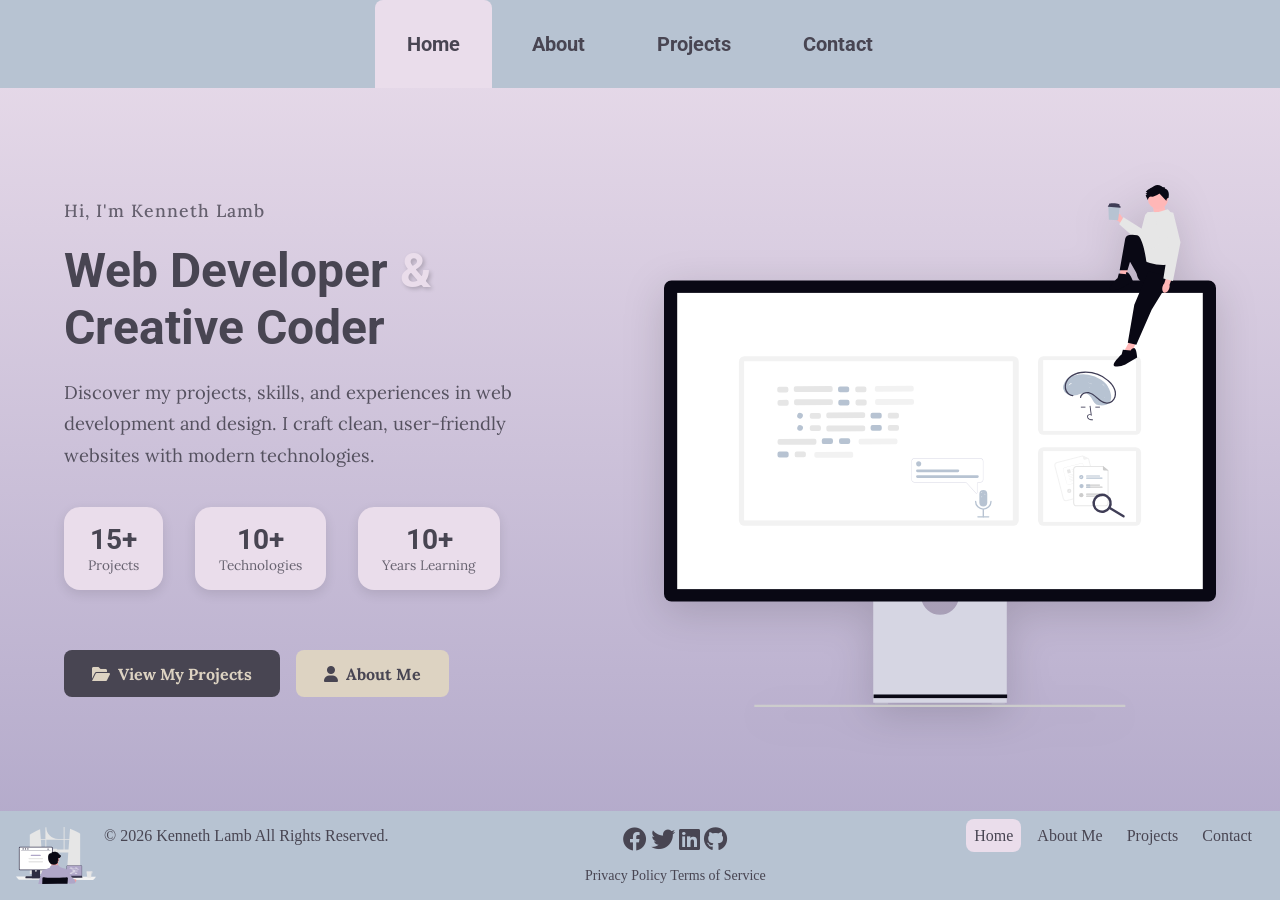
==== index.html @ 03ff116e "init commit" ====
<!DOCTYPE html>
<html lang="en">

<head>
    <meta charset="UTF-8">
    <meta name="viewport" content="width=device-width, initial-scale=1.0">
    <title>Portfolio Site Home</title>
    <link rel="stylesheet" href="./css/styles.css">
    <link rel="preconnect" href="https://fonts.googleapis.com">
    <link rel="preconnect" href="https://fonts.gstatic.com" crossorigin>
    <link href="https://fonts.googleapis.com/css2?family=Lora:ital,wght@0,400..700;1,400..700&family=Roboto:ital,wght@0,100..900;1,100..900&display=swap" rel="stylesheet">
    <link rel="stylesheet" href="https://cdnjs.cloudflare.com/ajax/libs/font-awesome/6.0.0/css/all.min.css">
</head>

<body>
    <nav>
        <ul>
            <li><a href="index.html" class="active">Home</a></li>
            <li><a href="about.html">About</a></li>
            <li><a href="projects.html">Projects</a></li>
            <li><a href="contact.html">Contact</a></li>
        </ul>
    </nav>

    <main>
        <section class="hero-section">
            <div class="hero-content">
                <span class="hero-greeting">Hi, I'm Kenneth Lamb</span>
                <h1 class="hero-title">Web Developer <span class="highlight">&</span> Creative Coder</h1>
                <p class="hero-description">Discover my projects, skills, and experiences in web development and design. I craft clean, user-friendly websites with modern technologies.</p>
                <div class="hero-stats">
                    <div class="stat">
                        <span class="stat-number">15+</span>
                        <span class="stat-label">Projects</span>
                    </div>
                    <div class="stat">
                        <span class="stat-number">10+</span>
                        <span class="stat-label">Technologies</span>
                    </div>
                    <div class="stat">
                        <span class="stat-number">10+</span>
                        <span class="stat-label">Years Learning</span>
                    </div>
                </div>
                <div class="hero-buttons">
                    <a href="projects.html" class="btn btn-primary"><i class="fas fa-folder-open"></i> View My Projects</a>
                    <a href="about.html" class="btn btn-secondary"><i class="fas fa-user"></i> About Me</a>
                </div>
            </div>
            <aside class="hero-image desk tab">
                <img src="assets/undraw_vibe-coding_mjme.svg" alt="Developer coding illustration">
            </aside>
        </section>
    </main>

    <footer>
        <div id="footer-info">
            <img src="assets/undraw_programming.svg" alt="Portfolio Logo" id="footer-logo">
            <p>&copy; 2026 Kenneth Lamb All Rights Reserved.</p>
        </div>
        <div id="footer-links">
            <div id="footer-social" class="desk">
                <a href="#" class="fab fa-facebook"></a>
                <a href="#" class="fab fa-twitter"></a>
                <a href="#" class="fab fa-linkedin"></a>
                <a href="#" class="fab fa-github"></a>
            </div>
            <div id="footer-legal" class="desk">
                <a href="#">Privacy Policy</a>
                <a href="#">Terms of Service</a>
            </div>
        </div>
        <div id="footer-nav" class="desk">
            <ul>
                <li><a href="index.html" class="active">Home</a></li>
                <li><a href="about.html">About Me</a></li>
                <li><a href="projects.html">Projects</a></li>
                <li><a href="contact.html">Contact</a></li>
            </ul>
        </div>
    </footer>
</body>

</html>
---- css/styles.css ----
/* ======================
   Variables & Reset
====================== */
:root {
    --primary-color: #DDD3C2;
    --secondary-color: #B7C3D2;
    --tertiary-color: #484552;
    --accent-color: #EADDEB;
    --background-color: #AFA6C8;
}

* {
    margin: 0;
    padding: 0;
    box-sizing: border-box;
}

html, body {
    height: 100%;
    background-color: var(--background-color);
    color: var(--tertiary-color);
}

img {
    max-width: 100%;
    height: auto;
}

a {
    color: inherit;
    text-decoration: none;
}
a:hover {
    color: var(--background-color);
}

/* ======================
   Layout & Structure
====================== */
body {
    display: flex;
    background: linear-gradient(var(--accent-color), var(--background-color));
    flex-direction: column;
    min-height: 100vh;
}

main {
    flex-grow: 1;
    font-family: "Lora", serif;
}

.container {
    width: 90%;
    margin: 0 auto;
    padding: 2rem 1rem;
}

/* ======================
   Visibility Classes
====================== */
.desk {
    display: none !important;
}
.tab {
    display: none !important;
}
.mobile {
    display: block !important;
}

/* ======================
   Navigation
====================== */
nav {
    background-color: var(--secondary-color);
    font-family: "Roboto", sans-serif;
}
nav ul {
    list-style: none;
}
nav li a {
    display: block;
    font-size: 1.25em;
    font-weight: bold;
    text-decoration: none;
    text-align: center;
    color: var(--tertiary-color);
    padding: 2rem;
}
nav li a.active {
    background-color: var(--accent-color);
    border-radius: .5rem .5rem 0 0;
}

/* ======================
   Footer
====================== */
footer {
    display: flex;
    justify-content: space-between;
    background-color: var(--secondary-color);
    padding: 1rem;
    margin-top: auto;
}
#footer-info {
    display: flex;
    justify-content: center;
    align-items: start;
    gap: .5rem;
}
#footer-info img {
    width: 5em;
}
#footer-links {
    display: flex;
    flex-direction: column;
    align-items: center;
    justify-content: center;
    gap: 1rem;
}
#footer-legal {
    font-size: 0.875rem;
}
#footer-legal a {
    color: var(--tertiary-color);
    text-decoration: none;
}
#footer-legal a:hover {
    color: var(--accent-color);
}
#footer-social a {
    color: var(--tertiary-color);
    font-size: 1.5rem;
    text-decoration: none;
}
#footer-social a:hover {
    color: var(--accent-color);
}

/* ======================
   Forms & Buttons
====================== */
.btn {
    background-color: var(--secondary-color);
    border: none;
    padding: 0.75rem 1.5rem;
    color: var(--tertiary-color);
    font-size: 1rem;
    cursor: pointer;
    border-radius: 0.5rem;
    margin-top: 1rem;
    font-weight: bold;
}
.btn:hover {
    background-color: var(--accent-color);
}
.btn-secondary {
    background-color: var(--primary-color);
}
.btn-secondary:hover {
    background-color: var(--accent-color);
}

/* ======================
   Home Page - Hero Section
====================== */
.hero-section {
    display: grid;
    grid-template-columns: 1fr;
    gap: 2rem;
    align-items: center;
    padding: 2rem 5%;
    text-align: center;
}
.hero-content {
    display: flex;
    flex-direction: column;
    gap: 1.25rem;
}
.hero-greeting {
    font-size: 1.1em;
    font-weight: 500;
    color: var(--tertiary-color);
    opacity: 0.8;
    letter-spacing: 1px;
}
.hero-title {
    font-size: 2em;
    font-weight: 700;
    line-height: 1.2;
    font-family: "Roboto", sans-serif;
}
.hero-title .highlight {
    color: var(--accent-color);
    text-shadow: 2px 2px 4px rgba(0, 0, 0, 0.2);
}
.hero-description {
    font-size: 1.15em;
    line-height: 1.7;
    opacity: 0.9;
}
.hero-stats {
    display: flex;
    flex-wrap: wrap;
    justify-content: center;
    gap: 1rem;
    margin: 1rem 0;
}
.stat {
    display: flex;
    flex-direction: column;
    align-items: center;
    background: var(--accent-color);
    padding: 0.75rem 1rem;
    border-radius: 1rem;
    box-shadow: 0 4px 12px rgba(0, 0, 0, 0.1);
    transition: transform 0.2s;
}
.stat:hover {
    transform: translateY(-4px);
}
.stat-number {
    font-size: 1.75em;
    font-weight: 700;
    font-family: "Roboto", sans-serif;
}
.stat-label {
    font-size: 0.85em;
    opacity: 0.8;
}
.hero-buttons {
    display: flex;
    gap: 1rem;
    flex-wrap: wrap;
    justify-content: center;
    margin-top: 0.5rem;
}
.hero-buttons .btn {
    display: inline-flex;
    align-items: center;
    gap: 0.5rem;
    padding: 0.85rem 1.75rem;
    font-size: 1em;
    text-decoration: none;
    transition: transform 0.2s, box-shadow 0.2s;
}
.hero-buttons .btn:hover {
    transform: translateY(-3px);
    box-shadow: 0 6px 16px rgba(0, 0, 0, 0.15);
}
.btn-primary {
    background: var(--tertiary-color);
    color: var(--primary-color);
}
.btn-primary:hover {
    background: var(--secondary-color);
    color: var(--tertiary-color);
}
.hero-image {
    display: flex;
    justify-content: center;
    align-items: center;
    order: -1;
}
.hero-image img {
    max-width: 80%;
    height: auto;
    filter: drop-shadow(0 10px 20px rgba(0, 0, 0, 0.15));
    animation: float 4s ease-in-out infinite;
}
@keyframes float {
    0%, 100% { transform: translateY(0); }
    50% { transform: translateY(-15px); }
}

/* ======================
   About Page - Profile & Bio
====================== */
#info {
    display: grid;
    grid-template-columns: 1fr;
    gap: 2rem;
    align-items: start;
}
.profile-card {
    background: var(--accent-color);
    border-radius: 1rem;
    padding: 2rem;
    text-align: center;
    box-shadow: 0 8px 24px rgba(0, 0, 0, 0.15);
}
.profile-avatar {
    width: 10em;
    height: 10em;
    border-radius: 50%;
    border: 4px solid var(--secondary-color);
    box-shadow: 0 4px 12px rgba(0, 0, 0, 0.2);
    margin-bottom: 1rem;
    background: var(--primary-color);
    padding: 0.5rem;
}
.profile-card h1 {
    font-size: 1.75em;
    margin-bottom: 0.25rem;
    font-family: "Roboto", sans-serif;
}
.tagline {
    color: var(--tertiary-color);
    opacity: 0.8;
    font-style: italic;
    font-size: 1em;
}
.bio-card {
    background: var(--primary-color);
    border-radius: 1rem;
    padding: 2rem;
    box-shadow: 0 8px 24px rgba(0, 0, 0, 0.1);
}
.bio-card h2 {
    font-size: 1.75em;
    margin-bottom: 1rem;
    border-bottom: 3px solid var(--accent-color);
    padding-bottom: 0.5rem;
}
.bio-card p {
    font-size: 1.15em;
    line-height: 1.8;
}
.skills {
    margin-top: 2rem;
}
.skills h3 {
    font-size: 1.25em;
    margin-bottom: 1rem;
}
.skill-icons {
    display: flex;
    flex-wrap: wrap;
    gap: 0.75rem;
}
.skill-badge {
    display: inline-flex;
    align-items: center;
    gap: 0.4rem;
    background: var(--secondary-color);
    padding: 0.5rem 1rem;
    border-radius: 2rem;
    font-size: 0.95em;
    font-weight: 500;
    transition: transform 0.2s, box-shadow 0.2s;
}
.skill-badge:hover {
    transform: translateY(-2px);
    box-shadow: 0 4px 8px rgba(0, 0, 0, 0.15);
}
.skill-badge i {
    font-size: 1.1em;
}
.section-title {
    text-align: center;
    font-size: 2em;
    margin-bottom: 1rem;
    position: relative;
}
.section-title::after {
    content: '';
    display: block;
    width: 60px;
    height: 4px;
    background: var(--tertiary-color);
    margin: 0.5rem auto 0;
    border-radius: 2px;
}

/* ======================
   Projects Page
====================== */
.page-header {
    text-align: center;
    margin-bottom: 1rem;
}
.page-subtitle {
    font-size: 1.15em;
    opacity: 0.85;
    margin-top: 1rem;
}
.tech-tags {
    display: flex;
    flex-wrap: wrap;
    gap: 0.5rem;
    justify-content: center;
    margin: 0.75rem 0;
}
.tech-tag {
    background: var(--secondary-color);
    padding: 0.25rem 0.75rem;
    border-radius: 1rem;
    font-size: 0.8em;
    font-weight: 500;
}
.project-link {
    display: inline-flex;
    align-items: center;
    gap: 0.4rem;
    background: var(--tertiary-color);
    color: var(--primary-color);
    padding: 0.5rem 1.25rem;
    border-radius: 2rem;
    text-decoration: none;
    font-size: 0.9em;
    font-weight: 500;
    margin-top: auto;
    transition: background 0.2s, transform 0.2s;
}
.project-link:hover {
    background: var(--secondary-color);
    color: var(--tertiary-color);
    transform: translateY(-2px);
}
.search-wrapper {
    position: relative;
    max-width: 400px;
    margin: 0 auto 1rem;
}
.search-wrapper .search-icon {
    position: absolute;
    left: 1rem;
    top: 50%;
    transform: translateY(-50%);
    color: var(--tertiary-color);
    opacity: 0.5;
}
#project-search {
    width: 100%;
    padding: 0.85rem 1rem 0.85rem 2.75rem;
    border: 2px solid var(--secondary-color);
    border-radius: 2rem;
    font-size: 1em;
    font-family: inherit;
    background: var(--accent-color);
    color: var(--tertiary-color);
    transition: border-color 0.2s, box-shadow 0.2s;
}
#project-search:focus {
    outline: none;
    border-color: var(--tertiary-color);
    box-shadow: 0 0 0 3px rgba(72, 69, 82, 0.15);
}
#project-search::placeholder {
    color: var(--tertiary-color);
    opacity: 0.5;
}
.no-results {
    display: none;
    text-align: center;
    font-size: 1.1em;
    opacity: 0.7;
    padding: 2rem;
}

/* ======================
   Contact Page
====================== */
.contact-section {
    display: grid;
    grid-template-columns: 1fr;
    gap: 2rem;
    align-items: start;
}
.contact-info {
    display: flex;
    flex-direction: row;
    flex-wrap: wrap;
    justify-content: center;
    gap: 1.5rem;
}
.contact-link {
    color: var(--tertiary-color);
    font-weight: 500;
    text-decoration: none;
    font-size: 0.9em;
    transition: color 0.2s;
}
.contact-link:hover {
    color: var(--secondary-color);
}
.contact-note {
    font-size: 0.85em;
    opacity: 0.7;
    font-style: italic;
}
.contact-socials {
    display: flex;
    justify-content: center;
    gap: 1rem;
    margin-top: 0.5rem;
}
.social-icon {
    display: inline-flex;
    align-items: center;
    justify-content: center;
    width: 2.5rem;
    height: 2.5rem;
    background: var(--secondary-color);
    color: var(--tertiary-color);
    border-radius: 50%;
    font-size: 1.1em;
    text-decoration: none;
    transition: transform 0.2s, background 0.2s;
}
.social-icon:hover {
    transform: scale(1.1);
    background: var(--tertiary-color);
    color: var(--primary-color);
}
.contact-form-wrapper {
    background: var(--primary-color);
    border-radius: 1rem;
    padding: 2rem;
    box-shadow: 0 8px 24px rgba(0, 0, 0, 0.1);
}
.contact-form-wrapper h2 {
    font-size: 1.5em;
    margin-bottom: 1.5rem;
    display: flex;
    align-items: center;
    gap: 0.5rem;
}
.contact-form {
    display: flex;
    flex-direction: column;
    gap: 1.25rem;
    width: 100%;
    padding: 0;
    margin: 0;
    box-shadow: none;
    background: transparent;
}
.form-group {
    display: flex;
    flex-direction: column;
    gap: 0.5rem;
}
.form-group label {
    font-weight: 500;
    font-size: 0.95em;
    display: flex;
    align-items: center;
    gap: 0.4rem;
}
.form-group label i {
    opacity: 0.7;
}
.form-group input,
.form-group textarea {
    padding: 0.85rem 1rem;
    border: 2px solid var(--secondary-color);
    border-radius: 0.5rem;
    font-size: 1em;
    font-family: inherit;
    background: var(--accent-color);
    color: var(--tertiary-color);
    transition: border-color 0.2s, box-shadow 0.2s;
}
.form-group input:focus,
.form-group textarea:focus {
    outline: none;
    border-color: var(--tertiary-color);
    box-shadow: 0 0 0 3px rgba(72, 69, 82, 0.15);
}
.form-group input::placeholder,
.form-group textarea::placeholder {
    color: var(--tertiary-color);
    opacity: 0.5;
}
.btn-submit {
    display: inline-flex;
    align-items: center;
    justify-content: center;
    gap: 0.5rem;
    padding: 1rem 2rem;
    font-size: 1.05em;
    margin-top: 0.5rem;
    transition: transform 0.2s, box-shadow 0.2s;
}
.btn-submit:hover {
    transform: translateY(-3px);
    box-shadow: 0 6px 16px rgba(0, 0, 0, 0.15);
}

/* ======================
   Card Grid & Flex
====================== */
.card-container {
    display: grid;
    grid-template-columns: repeat(auto-fit, minmax(260px, 1fr));
    padding: 2em 0;
    gap: 2rem;
    justify-items: center;
}
.card {
    display: flex;
    flex-direction: column;
    background-color: var(--accent-color);
    border-radius: 1rem;
    box-shadow: 0 4px 12px rgba(0, 0, 0, 0.1);
    padding: 1.5rem;
    text-align: center;
    width: 100%;
    max-width: 320px;
    min-height: auto;
    align-items: center;
    justify-content: flex-start;
    overflow: hidden;
    transition: transform 0.3s ease, box-shadow 0.3s ease;
}
.card:hover {
    transform: translateY(-8px);
    box-shadow: 0 12px 24px rgba(0, 0, 0, 0.2);
}
.card h3 {
    font-size: 1.1em;
    margin-bottom: 0.5rem;
    font-family: "Roboto", sans-serif;
}
.card p {
    opacity: 0.85;
    margin-bottom: 0.5rem;
}
.card img {
    width: 100%;
    height: 160px;
    object-fit: contain;
    margin-bottom: 1rem;
}
.card figcaption, .card .container, .card-label {
    display: flex;
    align-items: center;
    justify-content: center;
    font-size: 1.15em;
    font-weight: 600;
    margin: 0.5rem 0;
}
.card:hover .card-icon {
    transform: scale(1.2);
    opacity: 1;
}
.card-icon {
    font-size: 2.5em;
    color: var(--tertiary-color);
    opacity: 0.7;
    margin-bottom: 0.5rem;
    transition: transform 0.3s ease, opacity 0.3s ease;
}
.card-label {
    background: var(--secondary-color);
    padding: 0.5rem 1.5rem;
    border-radius: 2rem;
    font-size: 1em;
    margin-top: auto;
}

/* ======================
   Tables
====================== */
.tech-table-wrapper {
    background: var(--accent-color);
    border-radius: 1rem;
    padding: 1.5rem;
    margin-top: 2rem;
    box-shadow: 0 4px 12px rgba(0, 0, 0, 0.1);
    overflow-x: auto;
}
.tech-table-wrapper h2 {
    font-size: 1.25em;
    margin-bottom: 1rem;
    font-family: "Roboto", sans-serif;
}
table {
    width: 100%;
    border-collapse: collapse;
    background: var(--primary-color);
    border-radius: 0.5rem;
    overflow: hidden;
    min-width: 500px;
}
th, td {
    padding: 0.75rem 1rem;
    text-align: left;
    border-bottom: 1px solid var(--secondary-color);
}
th {
    background: var(--secondary-color);
    font-weight: 600;
    font-family: "Roboto", sans-serif;
}
tr:last-child td {
    border-bottom: none;
}
tbody tr:hover {
    background: var(--primary-color);
}

/* ======================
   Helper Classes
====================== */
.text-center {
    text-align: center;
}

/* ======================
   Responsive Media Queries
====================== */
/* Tablet Viewport */
@media screen and (min-width: 620px), print {
    /* Show desktop */
    .tab { display: block !important; }
    /*Tablet nav styles*/
    nav ul { display: flex; justify-content: center; }
    nav li { display: inline-block; padding: 0 .25em; }
    /* Adjust hero content for larger screens */
    .hero-section {
        grid-template-columns: 1fr 1fr;
        text-align: left;
        gap: 3rem;
        padding: 3rem 5%;
        min-height: calc(100vh - 180px);
    }
    .hero-title { font-size: 2.5em; }
    .hero-description { max-width: 500px; }
    .hero-stats { justify-content: flex-start; gap: 2rem; }
    .stat { padding: 1rem 1.5rem; }
    .hero-buttons { justify-content: flex-start; }
    .hero-image { order: 0; }
    .hero-image img { max-width: 100%; }
    /* Profile Card styles */
    .profile-card { position: sticky; top: 2rem; }
    .profile-avatar { width: 12em; height: 12em; }
    /* Contact section styles */
    .contact-section { grid-template-columns: 1fr 2fr; gap: 3rem; }
    .contact-info { flex-direction: column; }
    .contact-card { max-width: none; }
}
/* Desktop Viewport */
@media screen and (min-width: 900px), print {
    .desk { display: block !important; }
    /* Info section styles */
    #info { grid-template-columns: 1fr 2fr; gap: 3rem; }

    /*Desktop nav styles*/
    nav li a:hover {
        background-color: var(--accent-color);
        border-radius: .5rem .5rem 0 0;
    }
    /* Footer nav styles */
    #footer-nav {
        align-items: center;
        justify-content: center;
        height: 100%;
    }
    #footer-nav ul {
        display: flex;
        list-style: none;
        padding: 0;
    }
    #footer-nav li { margin: 0 0.25em; }
    #footer-nav li a {
        text-decoration: none;
        color: var(--tertiary-color);
        padding: .5rem;
    }
    #footer-nav li a.active,
    #footer-nav li a:hover {
        background-color: var(--accent-color);
        border-radius: .5rem;
    }
    /*Main content styles*/
    .hero-title { font-size: 3em; }
}
/* Print Styles */
@media print {
    body {
        background-color: #fff;
        color: #000;
    }
}
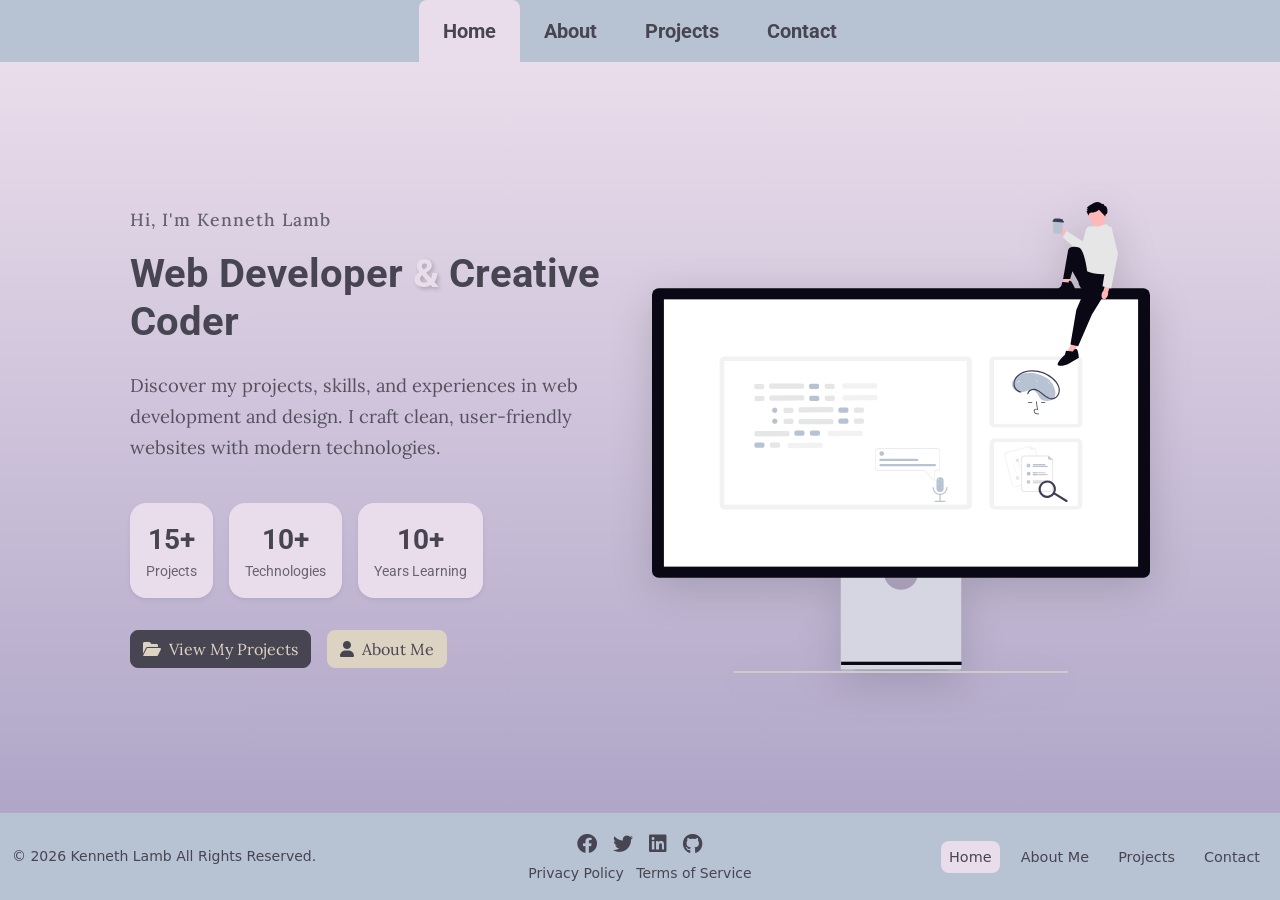
==== commit a1957eb2: "Update to bootstrap with smaller custom css" ====
--- a/index.html
+++ b/index.html
@@ -4,81 +4,145 @@
 <head>
     <meta charset="UTF-8">
     <meta name="viewport" content="width=device-width, initial-scale=1.0">
-    <title>Portfolio Site Home</title>
+    <meta name="description"
+        content="Welcome to the portfolio of Kenneth Lamb, a Full Stack Engineer showcasing his work in web development, coding, and creative projects.">
+    <title>Portfolio Site | Kenneth Lamb</title>
+    <!-- Bootstrap CSS first -->
+    <link href="https://cdn.jsdelivr.net/npm/bootstrap@5.3.8/dist/css/bootstrap.min.css" rel="stylesheet"
+        integrity="sha384-sRIl4kxILFvY47J16cr9ZwB07vP4J8+LH7qKQnuqkuIAvNWLzeN8tE5YBujZqJLB" crossorigin="anonymous">
+    <!-- Custom CSS after Bootstrap to override -->
     <link rel="stylesheet" href="./css/styles.css">
+    <!-- Fonts -->
     <link rel="preconnect" href="https://fonts.googleapis.com">
     <link rel="preconnect" href="https://fonts.gstatic.com" crossorigin>
-    <link href="https://fonts.googleapis.com/css2?family=Lora:ital,wght@0,400..700;1,400..700&family=Roboto:ital,wght@0,100..900;1,100..900&display=swap" rel="stylesheet">
+    <link
+        href="https://fonts.googleapis.com/css2?family=Lora:ital,wght@0,400..700;1,400..700&family=Roboto:ital,wght@0,100..900;1,100..900&display=swap"
+        rel="stylesheet">
     <link rel="stylesheet" href="https://cdnjs.cloudflare.com/ajax/libs/font-awesome/6.0.0/css/all.min.css">
 </head>
 
-<body>
-    <nav>
-        <ul>
-            <li><a href="index.html" class="active">Home</a></li>
-            <li><a href="about.html">About</a></li>
-            <li><a href="projects.html">Projects</a></li>
-            <li><a href="contact.html">Contact</a></li>
-        </ul>
+<body class="d-flex flex-column min-vh-100">
+    <!-- Navigation -->
+    <nav class="navbar navbar-expand-md bg-secondary py-0">
+        <div class="container-fluid justify-content-center">
+            <button class="navbar-toggler border-0 d-md-none" type="button" data-bs-toggle="collapse"
+                data-bs-target="#navbarNav" aria-controls="navbarNav" aria-expanded="false"
+                aria-label="Toggle navigation">
+                <span class="navbar-toggler-icon"></span>
+            </button>
+            <div class="collapse navbar-collapse justify-content-center" id="navbarNav">
+                <ul class="navbar-nav">
+                    <li class="nav-item">
+                        <a class="nav-link fw-bold fs-5 px-4 py-3 active" aria-current="page" href="index.html">Home</a>
+                    </li>
+                    <li class="nav-item">
+                        <a class="nav-link fw-bold fs-5 px-4 py-3" href="about.html">About</a>
+                    </li>
+                    <li class="nav-item">
+                        <a class="nav-link fw-bold fs-5 px-4 py-3" href="projects.html">Projects</a>
+                    </li>
+                    <li class="nav-item">
+                        <a class="nav-link fw-bold fs-5 px-4 py-3" href="contact.html">Contact</a>
+                    </li>
+                </ul>
+            </div>
+        </div>
     </nav>
 
-    <main>
-        <section class="hero-section">
-            <div class="hero-content">
-                <span class="hero-greeting">Hi, I'm Kenneth Lamb</span>
-                <h1 class="hero-title">Web Developer <span class="highlight">&</span> Creative Coder</h1>
-                <p class="hero-description">Discover my projects, skills, and experiences in web development and design. I craft clean, user-friendly websites with modern technologies.</p>
-                <div class="hero-stats">
-                    <div class="stat">
-                        <span class="stat-number">15+</span>
-                        <span class="stat-label">Projects</span>
-                    </div>
-                    <div class="stat">
-                        <span class="stat-number">10+</span>
-                        <span class="stat-label">Technologies</span>
-                    </div>
-                    <div class="stat">
-                        <span class="stat-number">10+</span>
-                        <span class="stat-label">Years Learning</span>
+    <!-- Main Content -->
+    <main class="flex-grow-1 d-flex align-items-center" style="font-family: 'Lora', serif;">
+        <section class="container">
+            <div class="row align-items-center px-3 px-md-5 py-4">
+                <!-- Hero Content -->
+                <div class="col-12 col-md-6 text-center text-md-start">
+                    <div class="d-flex flex-column gap-3">
+                        <!-- Greeting -->
+                        <span class="hero-greeting">Hi, I'm Kenneth Lamb</span>
+
+                        <!-- Title -->
+                        <h1 class="hero-title">Web Developer <span class="highlight">&amp;</span> Creative Coder</h1>
+
+                        <!-- Description -->
+                        <p class="hero-description">Discover my projects, skills, and experiences in web
+                            development and design. I craft clean, user-friendly websites with modern technologies.</p>
+
+                        <!-- Stats -->
+                        <div class="d-flex flex-wrap justify-content-center justify-content-md-start gap-3 my-2">
+                            <div class="stat d-flex flex-column align-items-center bg-accent p-3 rounded-4 shadow-sm">
+                                <span class="stat-number">15+</span>
+                                <span class="stat-label">Projects</span>
+                            </div>
+                            <div class="stat d-flex flex-column align-items-center bg-accent p-3 rounded-4 shadow-sm">
+                                <span class="stat-number">10+</span>
+                                <span class="stat-label">Technologies</span>
+                            </div>
+                            <div class="stat d-flex flex-column align-items-center bg-accent p-3 rounded-4 shadow-sm">
+                                <span class="stat-number">10+</span>
+                                <span class="stat-label">Years Learning</span>
+                            </div>
+                        </div>
+
+                        <!-- Buttons -->
+                        <div class="d-flex flex-wrap gap-3 justify-content-center justify-content-md-start mt-2">
+                            <a href="projects.html" class="btn btn-tertiary rounded-3">
+                                <i class="fas fa-folder-open me-2"></i>View My Projects
+                            </a>
+                            <a href="about.html" class="btn btn-primary rounded-3">
+                                <i class="fas fa-user me-2"></i>About Me
+                            </a>
+                        </div>
                     </div>
                 </div>
-                <div class="hero-buttons">
-                    <a href="projects.html" class="btn btn-primary"><i class="fas fa-folder-open"></i> View My Projects</a>
-                    <a href="about.html" class="btn btn-secondary"><i class="fas fa-user"></i> About Me</a>
+
+                <!-- Hero Image -->
+                <div class="col-12 col-md-6 d-none d-md-flex justify-content-center align-items-center">
+                    <img src="assets/undraw_vibe-coding_mjme.svg" alt="Developer coding illustration"
+                        class="img-fluid hero-img">
                 </div>
             </div>
-            <aside class="hero-image desk tab">
-                <img src="assets/undraw_vibe-coding_mjme.svg" alt="Developer coding illustration">
-            </aside>
         </section>
     </main>
 
-    <footer>
-        <div id="footer-info">
-            <img src="assets/undraw_programming.svg" alt="Portfolio Logo" id="footer-logo">
-            <p>&copy; 2026 Kenneth Lamb All Rights Reserved.</p>
-        </div>
-        <div id="footer-links">
-            <div id="footer-social" class="desk">
-                <a href="#" class="fab fa-facebook"></a>
-                <a href="#" class="fab fa-twitter"></a>
-                <a href="#" class="fab fa-linkedin"></a>
-                <a href="#" class="fab fa-github"></a>
-            </div>
-            <div id="footer-legal" class="desk">
-                <a href="#">Privacy Policy</a>
-                <a href="#">Terms of Service</a>
+    <!-- Footer -->
+    <footer class="bg-secondary py-3 mt-auto">
+        <div class="container-fluid">
+            <div class="row align-items-center text-center text-md-start">
+                <!-- Copyright -->
+                <div class="col-12 col-md-4 mb-2 mb-md-0">
+                    <p class="mb-0 small">&copy; 2026 Kenneth Lamb All Rights Reserved.</p>
+                </div>
+
+                <!-- Social & Legal Links -->
+                <div class="col-12 col-md-4 mb-2 mb-md-0 text-center">
+                    <div class="d-none d-md-flex justify-content-center gap-3 mb-1">
+                        <a href="https://www.facebook.com" target="_blank" class="text-tertiary fs-5"><i class="fab fa-facebook"></i></a>
+                        <a href="https://twitter.com" target="_blank" class="text-tertiary fs-5"><i class="fab fa-twitter"></i></a>
+                        <a href="https://www.linkedin.com" target="_blank" class="text-tertiary fs-5"><i class="fab fa-linkedin"></i></a>
+                        <a href="https://github.com" target="_blank" class="text-tertiary fs-5"><i class="fab fa-github"></i></a>
+                    </div>
+                    <div class="d-none d-md-block small">
+                        <a href="#" class="text-tertiary text-decoration-none me-2">Privacy Policy</a>
+                        <a href="#" class="text-tertiary text-decoration-none">Terms of Service</a>
+                    </div>
+                </div>
+
+                <!-- Footer Nav -->
+                <div class="col-12 col-md-4 d-none d-md-block text-end">
+                    <ul class="list-inline mb-0">
+                        <li class="list-inline-item"><a href="index.html" class="footer-link active">Home</a></li>
+                        <li class="list-inline-item"><a href="about.html" class="footer-link">About Me</a></li>
+                        <li class="list-inline-item"><a href="projects.html" class="footer-link">Projects</a></li>
+                        <li class="list-inline-item"><a href="contact.html" class="footer-link">Contact</a></li>
+                    </ul>
+                </div>
             </div>
         </div>
-        <div id="footer-nav" class="desk">
-            <ul>
-                <li><a href="index.html" class="active">Home</a></li>
-                <li><a href="about.html">About Me</a></li>
-                <li><a href="projects.html">Projects</a></li>
-                <li><a href="contact.html">Contact</a></li>
-            </ul>
-        </div>
     </footer>
+
+    <script src="https://cdn.jsdelivr.net/npm/bootstrap@5.3.8/dist/js/bootstrap.bundle.min.js"
+        integrity="sha384-FKyoEForCGlyvwx9Hj09JcYn3nv7wiPVlz7YYwJrWVcXK/BmnVDxM+D2scQbITxI"
+        crossorigin="anonymous"></script>
+    <script src="scripts/index.js"></script>
 </body>
 
 </html>
